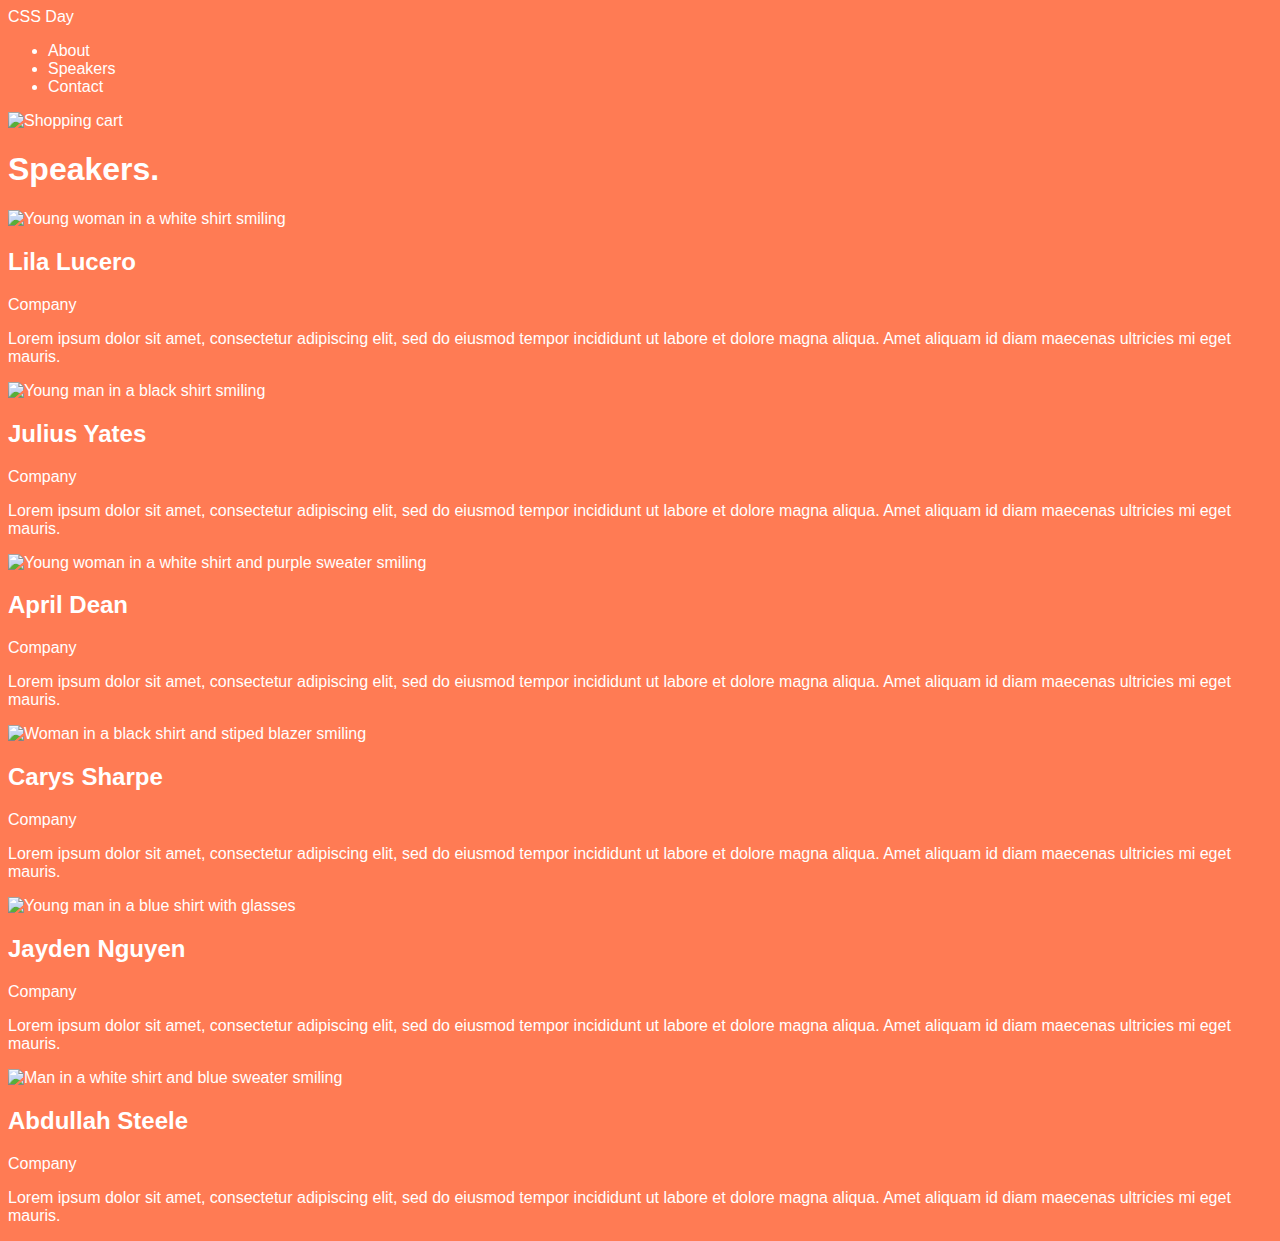
==== speakers.html @ 9bd88733 "main style" ====
<!DOCTYPE html>
<html lang="en">

<head>
    <meta charset="UTF-8">
    <meta http-equiv="X-UA-Compatible" content="IE=edge">
    <meta name="viewport" content="width=device-width, initial-scale=1.0">
    <title>CSS Day Speakers</title>
    <link rel="stylesheet" href="./styles/speakers.css">
</head>

<body>
    <header>
        <a href="/">CSS Day</a>

        <nav>
            <ul>
                <li><a href="#">About</a></li>
                <li><a href="speakers.html">Speakers</a></li>
                <li><a href="#">Contact</a></li>
            </ul>
        </nav>
        <img src="./icons/shopping-cart.svg" alt="Shopping cart">

    </header>
    <main>
        <h1>Speakers.</h1>
        <div>
            <img src="https://images.unsplash.com/photo-1611432579699-484f7990b127?ixlib=rb-4.0.3&ixid=MnwxMjA3fDB8MHxwaG90by1wYWdlfHx8fGVufDB8fHx8&auto=format&fit=crop&w=1770&q=80"
                alt="Young woman in a white shirt smiling">
            <h2>Lila Lucero</h2>
            <p>Company</p>
            <p>Lorem ipsum dolor sit amet, consectetur adipiscing elit, sed do eiusmod tempor incididunt ut labore et
                dolore magna aliqua. Amet aliquam id diam maecenas ultricies mi eget mauris.</p>
        </div>

        <div>
            <img src="https://images.unsplash.com/photo-1633332755192-727a05c4013d?ixlib=rb-4.0.3&ixid=MnwxMjA3fDB8MHxwaG90by1wYWdlfHx8fGVufDB8fHx8&auto=format&fit=crop&w=1180&q=80"
                alt="Young man in a black shirt smiling">
            <h2>Julius Yates</h2>
            <p>Company</p>
            <p>Lorem ipsum dolor sit amet, consectetur adipiscing elit, sed do eiusmod tempor incididunt ut labore et
                dolore magna aliqua. Amet aliquam id diam maecenas ultricies mi eget mauris.</p>
        </div>

        <div>
            <img src="https://images.unsplash.com/photo-1627161683077-e34782c24d81?ixlib=rb-4.0.3&ixid=MnwxMjA3fDB8MHxwaG90by1wYWdlfHx8fGVufDB8fHx8&auto=format&fit=crop&w=806&q=80"
                alt="Young woman in a white shirt and purple sweater smiling">
            <h2>April Dean</h2>
            <p>Company</p>
            <p>Lorem ipsum dolor sit amet, consectetur adipiscing elit, sed do eiusmod tempor incididunt ut labore et
                dolore magna aliqua. Amet aliquam id diam maecenas ultricies mi eget mauris.</p>
        </div>

        <div>
            <img src="https://images.unsplash.com/photo-1573497019940-1c28c88b4f3e?ixlib=rb-4.0.3&ixid=MnwxMjA3fDB8MHxwaG90by1wYWdlfHx8fGVufDB8fHx8&auto=format&fit=crop&w=774&q=80"
                alt="Woman in a black shirt and stiped blazer smiling">
            <h2>Carys Sharpe</h2>
            <p>Company</p>
            <p>Lorem ipsum dolor sit amet, consectetur adipiscing elit, sed do eiusmod tempor incididunt ut labore et
                dolore magna aliqua. Amet aliquam id diam maecenas ultricies mi eget mauris.</p>
        </div>

        <div>
            <img src="https://images.unsplash.com/photo-1540569014015-19a7be504e3a?ixlib=rb-4.0.3&ixid=MnwxMjA3fDB8MHxwaG90by1wYWdlfHx8fGVufDB8fHx8&auto=format&fit=crop&w=1035&q=80"
                alt="Young man in a blue shirt with glasses">
            <h2>Jayden Nguyen</h2>
            <p>Company</p>
            <p>Lorem ipsum dolor sit amet, consectetur adipiscing elit, sed do eiusmod tempor incididunt ut labore et
                dolore magna aliqua. Amet aliquam id diam maecenas ultricies mi eget mauris.</p>
        </div>

        <div>
            <img src="https://images.unsplash.com/photo-1629425733761-caae3b5f2e50?ixlib=rb-4.0.3&ixid=MnwxMjA3fDB8MHxwaG90by1wYWdlfHx8fGVufDB8fHx8&auto=format&fit=crop&w=774&q=80"
                alt="Man in a white shirt and blue sweater smiling">
            <h2>Abdullah Steele</h2>
            <p>Company</p>
            <p>Lorem ipsum dolor sit amet, consectetur adipiscing elit, sed do eiusmod tempor incididunt ut labore et
                dolore magna aliqua. Amet aliquam id diam maecenas ultricies mi eget mauris.</p>
        </div>
    </main>
</body>

</html>
---- styles/speakers.css ----
@import "./base.css";
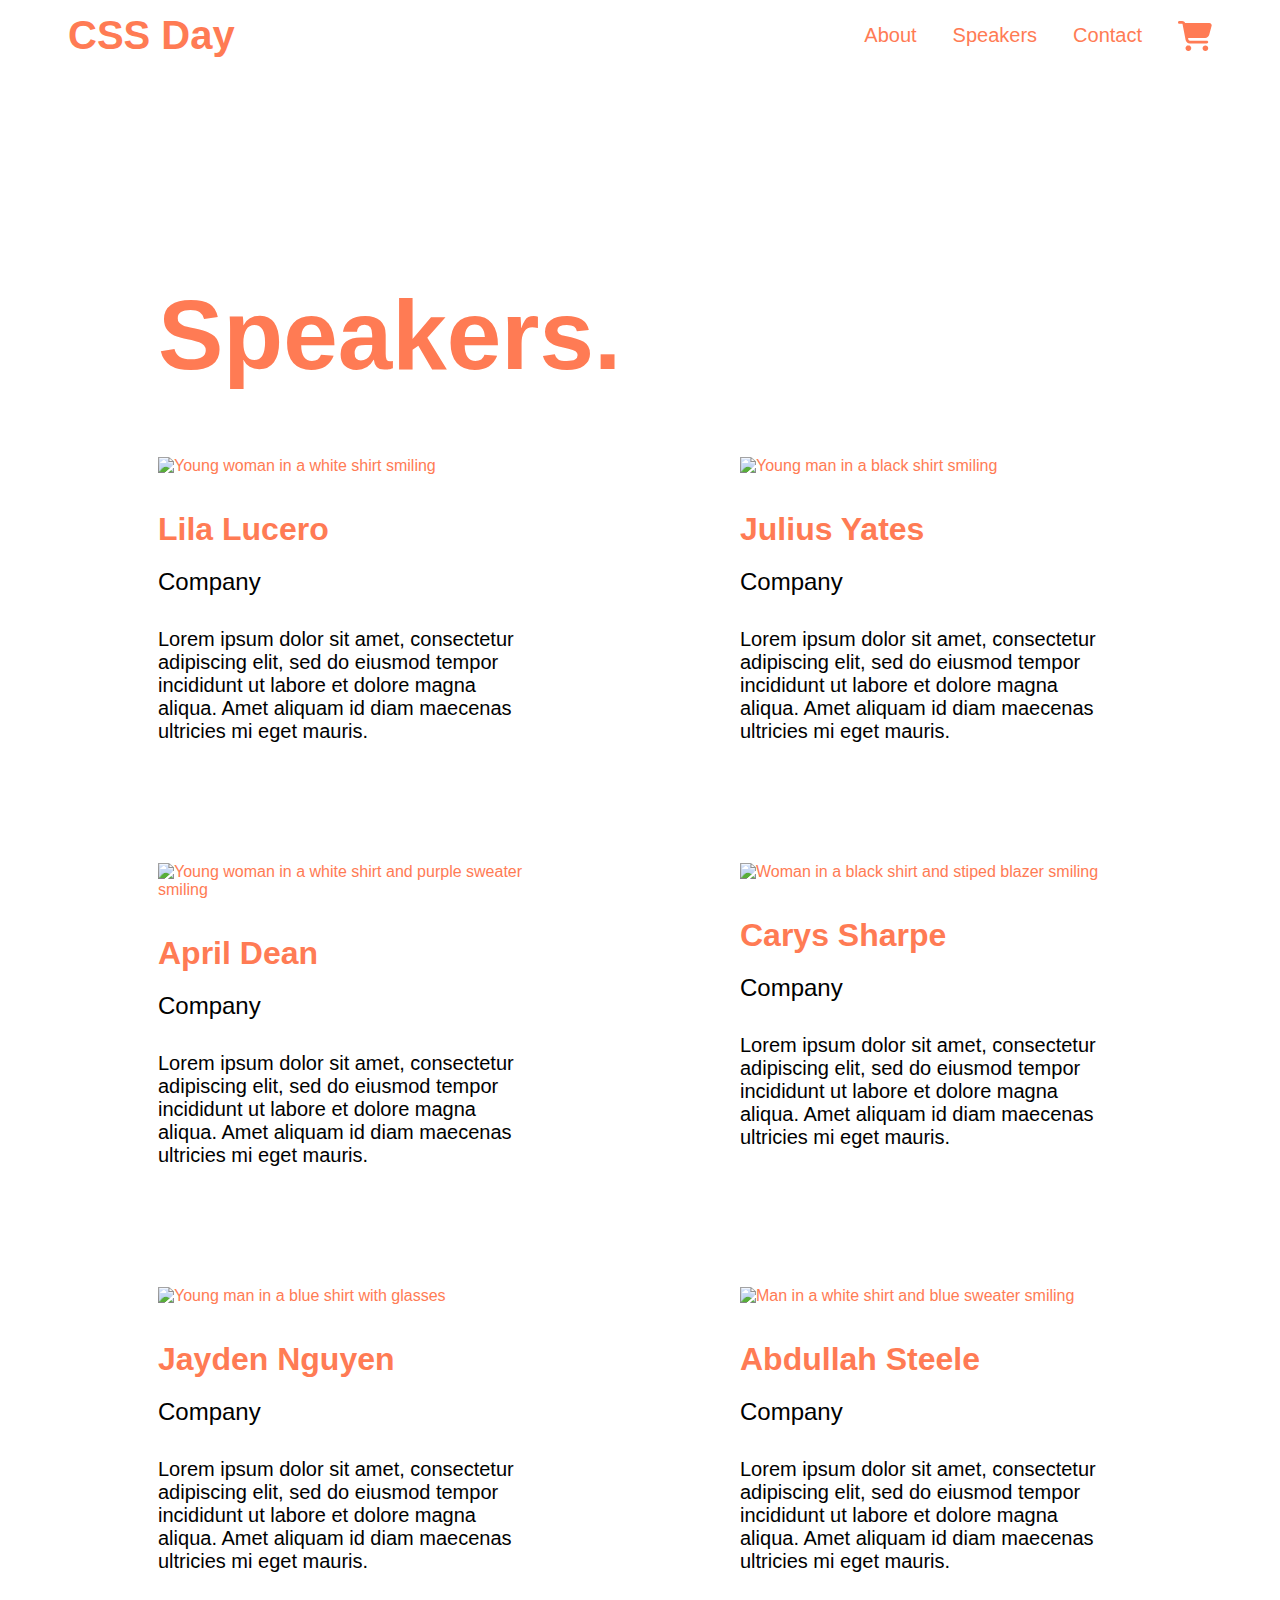
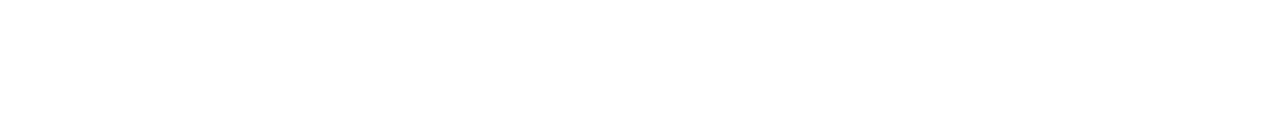
==== commit 44be4e7b: "tutorial finalized" ====
--- a/speakers.html
+++ b/speakers.html
@@ -9,76 +9,120 @@
     <link rel="stylesheet" href="./styles/speakers.css">
 </head>
 
-<body>
-    <header>
-        <a href="/">CSS Day</a>
+<body class="body body--secondary speakers">
+    <header class="header">
+        <svg class="menu--icon menu" width="33" height="36" viewBox="0 0 21 24" fill="none"
+            xmlns="http://www.w3.org/2000/svg">
+            <path
+                d="M0 4.5C0 3.67031 0.670312 3 1.5 3H19.5C20.3297 3 21 3.67031 21 4.5C21 5.32969 20.3297 6 19.5 6H1.5C0.670312 6 0 5.32969 0 4.5ZM0 12C0 11.1703 0.670312 10.5 1.5 10.5H19.5C20.3297 10.5 21 11.1703 21 12C21 12.8297 20.3297 13.5 19.5 13.5H1.5C0.670312 13.5 0 12.8297 0 12ZM21 19.5C21 20.3297 20.3297 21 19.5 21H1.5C0.670312 21 0 20.3297 0 19.5C0 18.6703 0.670312 18 1.5 18H19.5C20.3297 18 21 18.6703 21 19.5Z" />
+        </svg>
 
-        <nav>
-            <ul>
-                <li><a href="#">About</a></li>
-                <li><a href="speakers.html">Speakers</a></li>
-                <li><a href="#">Contact</a></li>
+        <svg class="menu--close--icon menu" width="33" height="36" viewBox="0 0 19 23" fill="none"
+            xmlns="http://www.w3.org/2000/svg">
+            <g clip-path="url(#clip0_2_236)">
+                <path
+                    d="M18.2424 3.79587C18.7897 3.18493 18.7025 2.27751 18.0438 1.76989C17.385 1.26227 16.4065 1.34313 15.8591 1.95407L9.30048 9.25387L2.74181 1.95407C2.19445 1.34313 1.21598 1.26227 0.557204 1.76989C-0.101569 2.27751 -0.188759 3.18493 0.358604 3.79587L7.28056 11.5L0.358604 19.2041C-0.188759 19.815 -0.101569 20.7224 0.557204 21.23C1.21598 21.7377 2.19445 21.6568 2.74181 21.0459L9.30048 13.7461L15.8591 21.0459C16.4065 21.6568 17.385 21.7377 18.0438 21.23C18.7025 20.7224 18.7897 19.815 18.2424 19.2041L11.3204 11.5L18.2424 3.79587Z" />
+            </g>
+            <defs>
+                <clipPath id="clip0_2_236">
+                    <rect width="18.6006" height="23" fill="white" />
+                </clipPath>
+            </defs>
+        </svg>
+
+        <a class="header__link" href="/">CSS Day</a>
+        <nav class="nav">
+            <ul class="nav__list">
+                <li class="nav__list-item"><a href="#">About</a></li>
+                <li class="nav__list-item"><a href="speakers.html">Speakers</a></li>
+                <li class="nav__list-item"><a href="#">Contact</a></li>
             </ul>
         </nav>
-        <img src="./icons/shopping-cart.svg" alt="Shopping cart">
+        <svg class="shopping-cart-icon" width="34" height="30" viewBox="0 0 34 30" fill="none"
+            xmlns="http://www.w3.org/2000/svg">
+            <g clip-path="url(#clip0_5_286)">
+                <path
+                    d="M0 1.40625C0 0.626953 0.631597 0 1.41667 0H4.10243C5.40104 0 6.55208 0.75 7.08924 1.875H31.3497C32.9021 1.875 34.0354 3.33984 33.6281 4.82813L31.208 13.752C30.7062 15.5918 29.024 16.875 27.1056 16.875H10.076L10.3948 18.5449C10.5247 19.207 11.109 19.6875 11.7878 19.6875H28.8056C29.5906 19.6875 30.2222 20.3145 30.2222 21.0938C30.2222 21.873 29.5906 22.5 28.8056 22.5H11.7878C9.74549 22.5 7.99236 21.0586 7.61458 19.0723L4.56875 3.19336C4.52743 2.9707 4.33264 2.8125 4.10243 2.8125H1.41667C0.631597 2.8125 0 2.18555 0 1.40625ZM7.55556 27.1875C7.55556 26.8182 7.62884 26.4524 7.77123 26.1112C7.91362 25.77 8.12232 25.4599 8.38542 25.1988C8.64852 24.9376 8.96086 24.7304 9.30462 24.5891C9.64837 24.4477 10.0168 24.375 10.3889 24.375C10.761 24.375 11.1294 24.4477 11.4732 24.5891C11.8169 24.7304 12.1293 24.9376 12.3924 25.1988C12.6555 25.4599 12.8642 25.77 13.0065 26.1112C13.1489 26.4524 13.2222 26.8182 13.2222 27.1875C13.2222 27.5568 13.1489 27.9226 13.0065 28.2638C12.8642 28.605 12.6555 28.9151 12.3924 29.1762C12.1293 29.4374 11.8169 29.6446 11.4732 29.7859C11.1294 29.9273 10.761 30 10.3889 30C10.0168 30 9.64837 29.9273 9.30462 29.7859C8.96086 29.6446 8.64852 29.4374 8.38542 29.1762C8.12232 28.9151 7.91362 28.605 7.77123 28.2638C7.62884 27.9226 7.55556 27.5568 7.55556 27.1875ZM27.3889 24.375C28.1403 24.375 28.861 24.6713 29.3924 25.1988C29.9237 25.7262 30.2222 26.4416 30.2222 27.1875C30.2222 27.9334 29.9237 28.6488 29.3924 29.1762C28.861 29.7037 28.1403 30 27.3889 30C26.6374 30 25.9168 29.7037 25.3854 29.1762C24.8541 28.6488 24.5556 27.9334 24.5556 27.1875C24.5556 26.4416 24.8541 25.7262 25.3854 25.1988C25.9168 24.6713 26.6374 24.375 27.3889 24.375Z" />
+            </g>
+            <defs>
+                <clipPath id="clip0_5_286">
+                    <rect width="34" height="30" fill="white" />
+                </clipPath>
+            </defs>
+        </svg>
+    </header>
+    <main class="main">
+        <h1 class="main__title">Speakers.</h1>
+        <div class="speakers__wrapper">
+            <div class="speaker__wrapper">
+                <img class="speaker__photo"
+                    src="https://images.unsplash.com/photo-1611432579699-484f7990b127?ixlib=rb-4.0.3&ixid=MnwxMjA3fDB8MHxwaG90by1wYWdlfHx8fGVufDB8fHx8&auto=format&fit=crop&w=1770&q=80"
+                    alt="Young woman in a white shirt smiling">
+                <h2 class="speaker__name">Lila Lucero</h2>
+                <p class="speaker__company">Company</p>
+                <p class="company__bio">Lorem ipsum dolor sit amet, consectetur adipiscing elit, sed do eiusmod tempor
+                    incididunt ut labore et
+                    dolore magna aliqua. Amet aliquam id diam maecenas ultricies mi eget mauris.</p>
+            </div>
 
-    </header>
-    <main>
-        <h1>Speakers.</h1>
-        <div>
-            <img src="https://images.unsplash.com/photo-1611432579699-484f7990b127?ixlib=rb-4.0.3&ixid=MnwxMjA3fDB8MHxwaG90by1wYWdlfHx8fGVufDB8fHx8&auto=format&fit=crop&w=1770&q=80"
-                alt="Young woman in a white shirt smiling">
-            <h2>Lila Lucero</h2>
-            <p>Company</p>
-            <p>Lorem ipsum dolor sit amet, consectetur adipiscing elit, sed do eiusmod tempor incididunt ut labore et
-                dolore magna aliqua. Amet aliquam id diam maecenas ultricies mi eget mauris.</p>
-        </div>
 
-        <div>
-            <img src="https://images.unsplash.com/photo-1633332755192-727a05c4013d?ixlib=rb-4.0.3&ixid=MnwxMjA3fDB8MHxwaG90by1wYWdlfHx8fGVufDB8fHx8&auto=format&fit=crop&w=1180&q=80"
-                alt="Young man in a black shirt smiling">
-            <h2>Julius Yates</h2>
-            <p>Company</p>
-            <p>Lorem ipsum dolor sit amet, consectetur adipiscing elit, sed do eiusmod tempor incididunt ut labore et
-                dolore magna aliqua. Amet aliquam id diam maecenas ultricies mi eget mauris.</p>
-        </div>
+            <div class="speaker__wrapper">
+                <img class="speaker__photo"
+                    src="https://images.unsplash.com/photo-1633332755192-727a05c4013d?ixlib=rb-4.0.3&ixid=MnwxMjA3fDB8MHxwaG90by1wYWdlfHx8fGVufDB8fHx8&auto=format&fit=crop&w=1180&q=80"
+                    alt="Young man in a black shirt smiling">
+                <h2 class="speaker__name">Julius Yates</h2>
+                <p class="speaker__company">Company</p>
+                <p class="company__bio">Lorem ipsum dolor sit amet, consectetur adipiscing elit, sed do eiusmod tempor
+                    incididunt ut labore et
+                    dolore magna aliqua. Amet aliquam id diam maecenas ultricies mi eget mauris.</p>
+            </div>
 
-        <div>
-            <img src="https://images.unsplash.com/photo-1627161683077-e34782c24d81?ixlib=rb-4.0.3&ixid=MnwxMjA3fDB8MHxwaG90by1wYWdlfHx8fGVufDB8fHx8&auto=format&fit=crop&w=806&q=80"
-                alt="Young woman in a white shirt and purple sweater smiling">
-            <h2>April Dean</h2>
-            <p>Company</p>
-            <p>Lorem ipsum dolor sit amet, consectetur adipiscing elit, sed do eiusmod tempor incididunt ut labore et
-                dolore magna aliqua. Amet aliquam id diam maecenas ultricies mi eget mauris.</p>
-        </div>
+            <div class="speaker__wrapper">
+                <img class="speaker__photo"
+                    src="https://images.unsplash.com/photo-1627161683077-e34782c24d81?ixlib=rb-4.0.3&ixid=MnwxMjA3fDB8MHxwaG90by1wYWdlfHx8fGVufDB8fHx8&auto=format&fit=crop&w=806&q=80"
+                    alt="Young woman in a white shirt and purple sweater smiling">
+                <h2 class="speaker__name">April Dean</h2>
+                <p class="speaker__company">Company</p>
+                <p class="company__bio">Lorem ipsum dolor sit amet, consectetur adipiscing elit, sed do eiusmod tempor
+                    incididunt ut labore et
+                    dolore magna aliqua. Amet aliquam id diam maecenas ultricies mi eget mauris.</p>
+            </div>
 
-        <div>
-            <img src="https://images.unsplash.com/photo-1573497019940-1c28c88b4f3e?ixlib=rb-4.0.3&ixid=MnwxMjA3fDB8MHxwaG90by1wYWdlfHx8fGVufDB8fHx8&auto=format&fit=crop&w=774&q=80"
-                alt="Woman in a black shirt and stiped blazer smiling">
-            <h2>Carys Sharpe</h2>
-            <p>Company</p>
-            <p>Lorem ipsum dolor sit amet, consectetur adipiscing elit, sed do eiusmod tempor incididunt ut labore et
-                dolore magna aliqua. Amet aliquam id diam maecenas ultricies mi eget mauris.</p>
-        </div>
+            <div class="speaker__wrapper">
+                <img class="speaker__photo"
+                    src="https://images.unsplash.com/photo-1573497019940-1c28c88b4f3e?ixlib=rb-4.0.3&ixid=MnwxMjA3fDB8MHxwaG90by1wYWdlfHx8fGVufDB8fHx8&auto=format&fit=crop&w=774&q=80"
+                    alt="Woman in a black shirt and stiped blazer smiling">
+                <h2 class="speaker__name">Carys Sharpe</h2>
+                <p class="speaker__company">Company</p>
+                <p class="company__bio">Lorem ipsum dolor sit amet, consectetur adipiscing elit, sed do eiusmod tempor
+                    incididunt ut labore et
+                    dolore magna aliqua. Amet aliquam id diam maecenas ultricies mi eget mauris.</p>
+            </div>
 
-        <div>
-            <img src="https://images.unsplash.com/photo-1540569014015-19a7be504e3a?ixlib=rb-4.0.3&ixid=MnwxMjA3fDB8MHxwaG90by1wYWdlfHx8fGVufDB8fHx8&auto=format&fit=crop&w=1035&q=80"
-                alt="Young man in a blue shirt with glasses">
-            <h2>Jayden Nguyen</h2>
-            <p>Company</p>
-            <p>Lorem ipsum dolor sit amet, consectetur adipiscing elit, sed do eiusmod tempor incididunt ut labore et
-                dolore magna aliqua. Amet aliquam id diam maecenas ultricies mi eget mauris.</p>
-        </div>
+            <div class="speaker__wrapper">
+                <img class="speaker__photo"
+                    src="https://images.unsplash.com/photo-1540569014015-19a7be504e3a?ixlib=rb-4.0.3&ixid=MnwxMjA3fDB8MHxwaG90by1wYWdlfHx8fGVufDB8fHx8&auto=format&fit=crop&w=1035&q=80"
+                    alt="Young man in a blue shirt with glasses">
+                <h2 class="speaker__name">Jayden Nguyen</h2>
+                <p class="speaker__company">Company</p>
+                <p class="company__bio">Lorem ipsum dolor sit amet, consectetur adipiscing elit, sed do eiusmod tempor
+                    incididunt ut labore et
+                    dolore magna aliqua. Amet aliquam id diam maecenas ultricies mi eget mauris.</p>
+            </div>
 
-        <div>
-            <img src="https://images.unsplash.com/photo-1629425733761-caae3b5f2e50?ixlib=rb-4.0.3&ixid=MnwxMjA3fDB8MHxwaG90by1wYWdlfHx8fGVufDB8fHx8&auto=format&fit=crop&w=774&q=80"
-                alt="Man in a white shirt and blue sweater smiling">
-            <h2>Abdullah Steele</h2>
-            <p>Company</p>
-            <p>Lorem ipsum dolor sit amet, consectetur adipiscing elit, sed do eiusmod tempor incididunt ut labore et
-                dolore magna aliqua. Amet aliquam id diam maecenas ultricies mi eget mauris.</p>
+            <div class="speaker__wrapper">
+                <img class="speaker__photo"
+                    src="https://images.unsplash.com/photo-1629425733761-caae3b5f2e50?ixlib=rb-4.0.3&ixid=MnwxMjA3fDB8MHxwaG90by1wYWdlfHx8fGVufDB8fHx8&auto=format&fit=crop&w=774&q=80"
+                    alt="Man in a white shirt and blue sweater smiling">
+                <h2 class="speaker__name">Abdullah Steele</h2>
+                <p class="speaker__company">Company</p>
+                <p class="company__bio">Lorem ipsum dolor sit amet, consectetur adipiscing elit, sed do eiusmod tempor
+                    incididunt ut labore et
+                    dolore magna aliqua. Amet aliquam id diam maecenas ultricies mi eget mauris.</p>
+            </div>
         </div>
     </main>
+    <script src="./index.js"> </script>
 </body>
 
 </html>--- a/styles/speakers.css
+++ b/styles/speakers.css
@@ -1 +1,52 @@
 @import "./base.css";
+
+.shopping-cart-icon g path,
+.menu--icon path,
+.menu--close--icon g path {
+  fill: var(--color-primary);
+}
+
+.speaker__wrapper {
+  max-width: 450px;
+}
+
+.speakers__wrapper {
+  display: grid;
+  grid-template-columns: repeat(2, 1fr);
+  grid-column-gap: 200px;
+  grid-row-gap: 120px;
+}
+.speaker__photo {
+  width: 310px;
+  height: 310px;
+  object-fit: cover;
+  object-position: top;
+  margin-bottom: 36px;
+}
+.speaker__name {
+  font-size: 32px;
+  margin-bottom: 20px;
+}
+.speaker__company {
+  font-size: 24px;
+  margin-bottom: 32px;
+}
+.company__bio {
+  font-size: 20px;
+}
+
+.speaker__company,
+.company__bio {
+  color: var(--color-text-on-secondary);
+}
+
+.nav {
+  color: var(--color-primary);
+  background-color: var(--color-text-on-primary);
+}
+
+@media (width < 1000px) {
+  .speakers__wrapper {
+    grid-template-columns: 1fr;
+  }
+}
